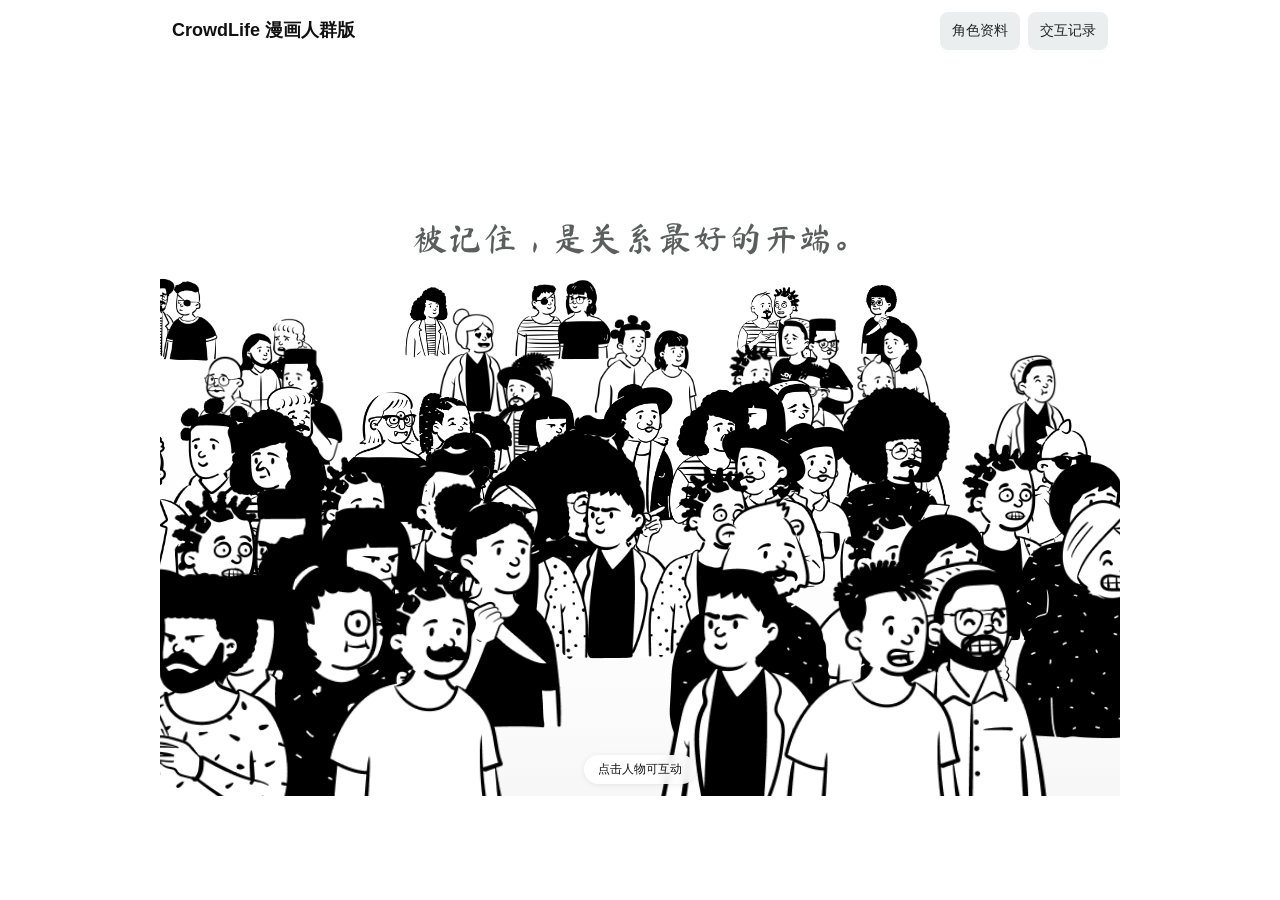
==== index.html @ c906ca4f "feat: PepiTalk V1 - AI crowd interaction social simulation H5 app Made-with: Cursor" ====
<!doctype html>
<html lang="zh-CN">
  <head>
    <meta charset="UTF-8" />
    <meta name="viewport" content="width=device-width, initial-scale=1.0, maximum-scale=1.0, user-scalable=no" />
    <title>CrowdLife H5 - V1 Prototype</title>
    <link rel="stylesheet" href="./styles.css" />
  </head>
  <body>
    <main class="app">
      <header class="topbar">
        <h1>CrowdLife 漫画人群版</h1>
        <div class="top-actions">
          <button id="profile-panel-btn" class="ghost-btn" type="button">角色资料</button>
          <button id="history-panel-btn" class="ghost-btn" type="button">交互记录</button>
        </div>
      </header>

      <section class="scene-wrap">
        <canvas id="crowd-canvas" aria-label="人群场景"></canvas>
        <div class="scene-hint">点击人物可互动</div>
        <div id="hero-quote" class="hero-quote"></div>
      </section>

      <section id="chat-modal" class="chat-modal hidden" aria-live="polite">
        <div class="chat-modal-card">
          <button id="chat-close-btn" class="ghost-btn chat-close" type="button">返回人群</button>
          <img id="chat-avatar" class="chat-avatar" alt="角色头像" />
          <div class="chat-meta">
            <strong id="chat-name">角色</strong>
            <p id="chat-traits" class="muted"></p>
          </div>
          <div id="memory-preview" class="memory-preview hidden"></div>
          <div id="chat-log" class="chat-log"></div>
          <div id="chat-status" class="chat-status hidden">正在回复...</div>

          <div id="quick-replies" class="quick-replies">
            <button type="button" class="quick-btn" data-msg="你好呀~">你好呀~</button>
            <button type="button" class="quick-btn" data-msg="最近在忙什么呢？">最近在忙什么</button>
            <button type="button" class="quick-btn" data-msg="能跟我讲讲你的故事吗？">讲讲你的故事</button>
            <button type="button" class="quick-btn" data-msg="今天心情怎么样？">今天心情如何</button>
            <button type="button" class="quick-btn" data-msg="有什么推荐的吗？">有什么推荐</button>
          </div>

          <form id="chat-form" class="chat-form">
            <input id="chat-input" type="text" placeholder="和 TA 说点什么..." autocomplete="off" />
            <button type="submit">发送</button>
          </form>
        </div>
      </section>

      <section id="history-panel" class="history-panel hidden">
        <div class="history-card">
          <div class="history-head">
            <h2>交互记录</h2>
            <button id="history-close-btn" class="ghost-btn" type="button">关闭</button>
          </div>
          <div id="history-list" class="history-list"></div>
        </div>
      </section>

      <section id="profile-panel" class="profile-panel hidden">
        <div class="profile-card">
          <div class="profile-head">
            <h2>角色资料面板</h2>
            <button id="profile-close-btn" class="ghost-btn" type="button">关闭</button>
          </div>
          <div class="profile-row">
            <input id="profile-query" type="text" placeholder="搜索角色名或职业" />
            <button id="profile-query-btn" type="button">查找</button>
          </div>
          <div id="profile-list" class="profile-list"></div>
          <div id="profile-detail" class="profile-detail"></div>
        </div>
      </section>
    </main>

    <script src="./main.js"></script>
  </body>
</html>
---- styles.css ----
@import url("https://fonts.googleapis.com/css2?family=Ma+Shan+Zheng&display=swap");

:root {
  color-scheme: light;
  --bg: #ffffff;
  --ink: #111;
  --panel: #ffffff;
  --muted: #737979;
}

* {
  box-sizing: border-box;
  scrollbar-width: none;
  -ms-overflow-style: none;
}

*::-webkit-scrollbar {
  display: none;
}

body {
  margin: 0;
  font-family: Tahoma, Arial, Roboto, "Helvetica Neue", sans-serif;
  background: var(--bg);
  color: var(--ink);
}

.app {
  max-width: 960px;
  margin: 0 auto;
  min-height: 100dvh;
  position: relative;
  overflow: hidden;
}

.topbar {
  display: flex;
  justify-content: space-between;
  align-items: center;
  flex-wrap: nowrap;
  padding: 12px;
  background: rgba(255, 255, 255, 0.55);
  backdrop-filter: blur(4px);
  position: sticky;
  top: 0;
  z-index: 5;
}

.top-actions {
  display: flex;
  gap: 8px;
  flex-shrink: 0;
}

h1 {
  margin: 0;
  font-size: 18px;
  white-space: nowrap;
  line-height: 1.2;
  overflow: hidden;
  text-overflow: ellipsis;
}

.scene-wrap {
  position: relative;
  height: calc(100dvh - 58px);
  width: 100%;
}

#crowd-canvas {
  display: block;
  width: 100%;
  height: 100%;
  touch-action: manipulation;
  background: #ffffff;
}

.scene-hint {
  position: absolute;
  top: auto;
  bottom: 12px;
  left: 50%;
  transform: translateX(-50%);
  background: rgba(255, 255, 255, 0.88);
  font-size: 12px;
  padding: 6px 14px;
  border-radius: 999px;
  z-index: 4;
  backdrop-filter: blur(4px);
  box-shadow: 0 1px 6px rgba(0,0,0,0.08);
}

.hero-quote {
  position: absolute;
  top: 21%;
  left: 50%;
  transform: translateX(-50%);
  width: min(92vw, 640px);
  text-align: center;
  font-family: "Ma Shan Zheng", Tahoma, Arial, sans-serif;
  font-size: clamp(20px, 4vw, 34px);
  color: rgba(32, 38, 37, 0.74);
  text-shadow: 0 1px 0 rgba(255, 255, 255, 0.6);
  pointer-events: none;
  line-height: 1.35;
  letter-spacing: 1px;
}


.chat-modal,
.history-panel,
.profile-panel {
  position: absolute;
  left: 0;
  right: 0;
  top: 0;
  bottom: 0;
  z-index: 10;
  display: flex;
  align-items: center;
  justify-content: center;
  padding: 12px;
}

.chat-modal-card {
  width: min(92vw, 620px);
  height: 90dvh;
  max-height: 90dvh;
  background: rgba(245, 245, 245, 0.92);
  border-radius: 10px;
  box-shadow: 0 8px 24px rgba(0, 0, 0, 0.14);
  padding: 14px;
  display: flex;
  flex-direction: column;
  gap: 8px;
  overflow: hidden;
}

.chat-header {
  display: flex;
  align-items: center;
  justify-content: space-between;
  gap: 8px;
}

.history-card {
  width: min(92vw, 620px);
  max-height: 88dvh;
  background: rgba(245, 245, 245, 0.96);
  border-radius: 10px;
  box-shadow: 0 8px 24px rgba(0, 0, 0, 0.14);
  padding: 14px;
  display: flex;
  flex-direction: column;
  gap: 10px;
  overflow: hidden;
}

.history-head {
  display: flex;
  align-items: center;
  justify-content: space-between;
}

.history-head h2 {
  margin: 0;
  font-size: 18px;
}

.history-list {
  flex: 1 1 0;
  min-height: 0;
  overflow-y: auto;
  display: flex;
  flex-direction: column;
  gap: 2px;
}

.history-item {
  display: flex;
  align-items: center;
  gap: 12px;
  padding: 10px 12px;
  border-radius: 10px;
  cursor: pointer;
  transition: background 0.15s ease;
}

.history-item:hover {
  background: rgba(0, 0, 0, 0.04);
}

.history-item:active {
  background: rgba(0, 0, 0, 0.07);
}

.history-avatar {
  width: 48px;
  height: 48px;
  border-radius: 50%;
  border: 1px solid #e0e0e0;
  object-fit: cover;
  background: #fff;
  flex-shrink: 0;
}

.history-info {
  flex: 1;
  min-width: 0;
}

.history-name {
  font-size: 15px;
  font-weight: 600;
  margin: 0;
  line-height: 1.3;
}

.history-preview {
  font-size: 12px;
  color: var(--muted);
  margin: 2px 0 0;
  white-space: nowrap;
  overflow: hidden;
  text-overflow: ellipsis;
}

.history-meta {
  flex-shrink: 0;
  text-align: right;
}

.history-count {
  font-size: 11px;
  color: var(--muted);
}

.history-empty {
  text-align: center;
  color: var(--muted);
  padding: 40px 20px;
  font-size: 14px;
  line-height: 1.6;
}

.chat-log {
  background: #f5f6f6;
  border-radius: 10px;
  padding: 10px 12px;
  flex: 1 1 0;
  min-height: 0;
  overflow-y: auto;
  overflow-x: hidden;
  font-size: 14px;
  line-height: 1.65;
  overflow-wrap: anywhere;
  word-break: break-word;
  -webkit-overflow-scrolling: touch;
}

.profile-list,
.profile-detail {
  background: #f5f6f6;
  border-radius: 10px;
  padding: 10px;
  min-height: 120px;
  max-height: 34dvh;
  overflow: auto;
  font-size: 14px;
  line-height: 1.65;
  overflow-wrap: anywhere;
  word-break: break-word;
}

.profile-card {
  width: min(92vw, 700px);
  background: rgba(245, 245, 245, 0.96);
  border-radius: 10px;
  box-shadow: 0 8px 24px rgba(0, 0, 0, 0.14);
  padding: 14px;
  min-height: min(76vh, 700px);
  display: flex;
  flex-direction: column;
  gap: 8px;
}

.profile-head,
.profile-row {
  display: flex;
  align-items: center;
  justify-content: space-between;
  gap: 8px;
}

.profile-head h2 {
  margin: 0;
  font-size: 18px;
}

.profile-list {
  min-height: 78px;
  max-height: 20dvh;
  display: flex;
  flex-wrap: wrap;
  gap: 6px;
  align-content: flex-start;
}

.profile-chip {
  background: #fff;
  border: 1px solid #d8dcdc;
  border-radius: 999px;
  padding: 6px 10px;
  font-size: 12px;
  cursor: pointer;
}

.profile-chip.active {
  border-color: #111;
  background: #f0f0f0;
}

.profile-detail {
  min-height: 220px;
  max-height: 34dvh;
  white-space: pre-wrap;
  line-height: 1.5;
}

.quick-replies {
  display: flex;
  gap: 6px;
  flex-wrap: wrap;
  flex-shrink: 0;
  padding: 2px 0;
}

.quick-btn {
  background: #f0f4ff;
  color: #3b5998;
  border: 1px solid #d4ddf7;
  border-radius: 999px;
  padding: 5px 12px;
  font-size: 12px;
  cursor: pointer;
  transition: all 0.2s ease;
  white-space: nowrap;
}

.quick-btn:hover {
  background: #dbe4ff;
  border-color: #98b0f0;
  transform: translateY(-1px);
  color: #2a4494;
}

.chat-form {
  display: flex;
  gap: 8px;
  flex-shrink: 0;
}

input {
  flex: 1;
  border: 1px solid #d6d9d9;
  border-radius: 8px;
  padding: 10px;
  outline: none;
}

button {
  border: 0;
  border-radius: 8px;
  background: #111;
  color: #fff;
  padding: 10px 12px;
  font-size: 14px;
  cursor: pointer;
  transition: transform 0.15s ease, opacity 0.15s ease;
}

button:hover {
  transform: translateY(-1px);
  opacity: 0.92;
}

.ghost-btn {
  background: #ebeeee;
  color: #232626;
}

.memory-preview {
  background: #eef2ff;
  color: #2a3180;
  border-radius: 8px;
  padding: 8px;
  font-size: 13px;
  flex-shrink: 0;
  overflow-wrap: anywhere;
  word-break: break-word;
}

.chat-avatar {
  width: 76px;
  height: 76px;
  margin: 2px auto 6px;
  border: 1px solid #d8dbdb;
  object-fit: cover;
  background: #fff;
  flex-shrink: 0;
}

.chat-meta {
  text-align: center;
  flex-shrink: 0;
}

.chat-close {
  align-self: flex-end;
  flex-shrink: 0;
}

.chat-status {
  background: #f0f4f4;
  color: #4a5252;
  border-radius: 8px;
  padding: 8px;
  font-size: 12px;
  flex-shrink: 0;
}

.muted {
  margin: 0;
  color: var(--muted);
  font-size: 12px;
}

.msg {
  margin: 0 0 14px 0;
  line-height: 1.7;
  letter-spacing: 0.2px;
  overflow-wrap: anywhere;
  word-break: break-word;
}

.msg-user {
  color: #1f3d8f;
}

.hidden {
  display: none;
}

@media (max-width: 768px) {
  .app {
    max-width: 430px;
  }

  .chat-modal-card,
  .history-card,
  .profile-card {
    width: 94vw;
  }

  .chat-modal-card {
    height: 92dvh;
    max-height: 92dvh;
  }

  .hero-quote {
    top: 18%;
  }

  /* Mobile readable but no overflow */
  h1 {
    font-size: 16px;
  }

  h2 {
    font-size: 18px;
  }

  .scene-hint {
    font-size: 13px;
    padding: 8px 12px;
  }

  button {
    font-size: 14px;
    padding: 9px 10px;
    white-space: nowrap;
  }

  input,
  .chat-log,
  .profile-list,
  .profile-detail {
    font-size: 14px;
  }

  .muted,
  .memory-preview,
  .chat-status,
  .profile-chip {
    font-size: 12px;
  }

  .top-actions {
    gap: 6px;
  }

  .chat-log {
    padding-right: 12px;
  }
}

@media (min-width: 769px) {
  .scene-wrap {
    height: calc(88dvh - 58px);
  }
}
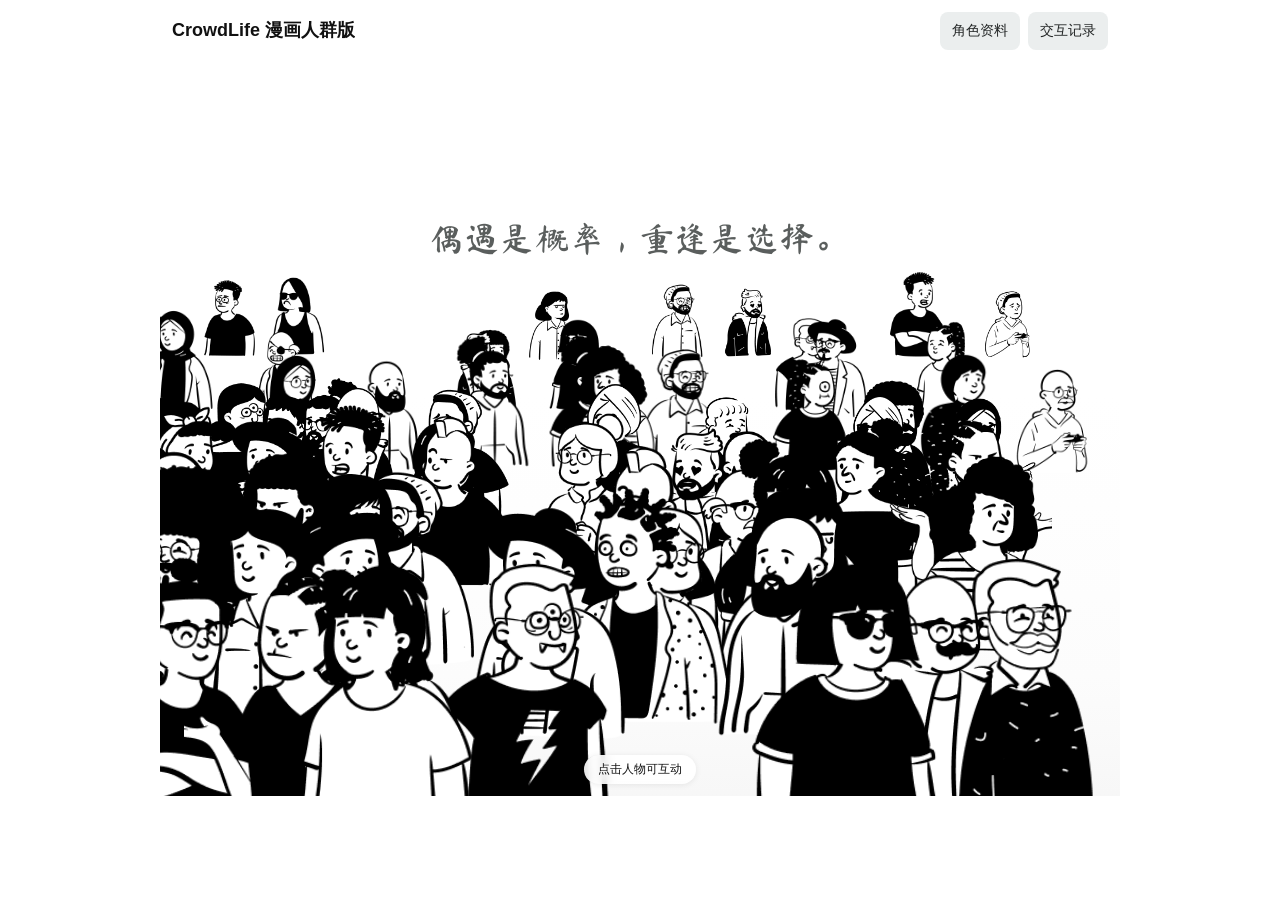
==== commit b5345e04: "feat: add Cloudflare deployment (Pages + Workers) and deploy script Made-with: Cursor" ====
--- a/index.html
+++ b/index.html
@@ -75,6 +75,10 @@
       </section>
     </main>
 
+    <script>
+      // Cloudflare Worker API address — set during deployment, empty for local dev
+      window.__PEPITALK_API__ = "";
+    </script>
     <script src="./main.js"></script>
   </body>
 </html>
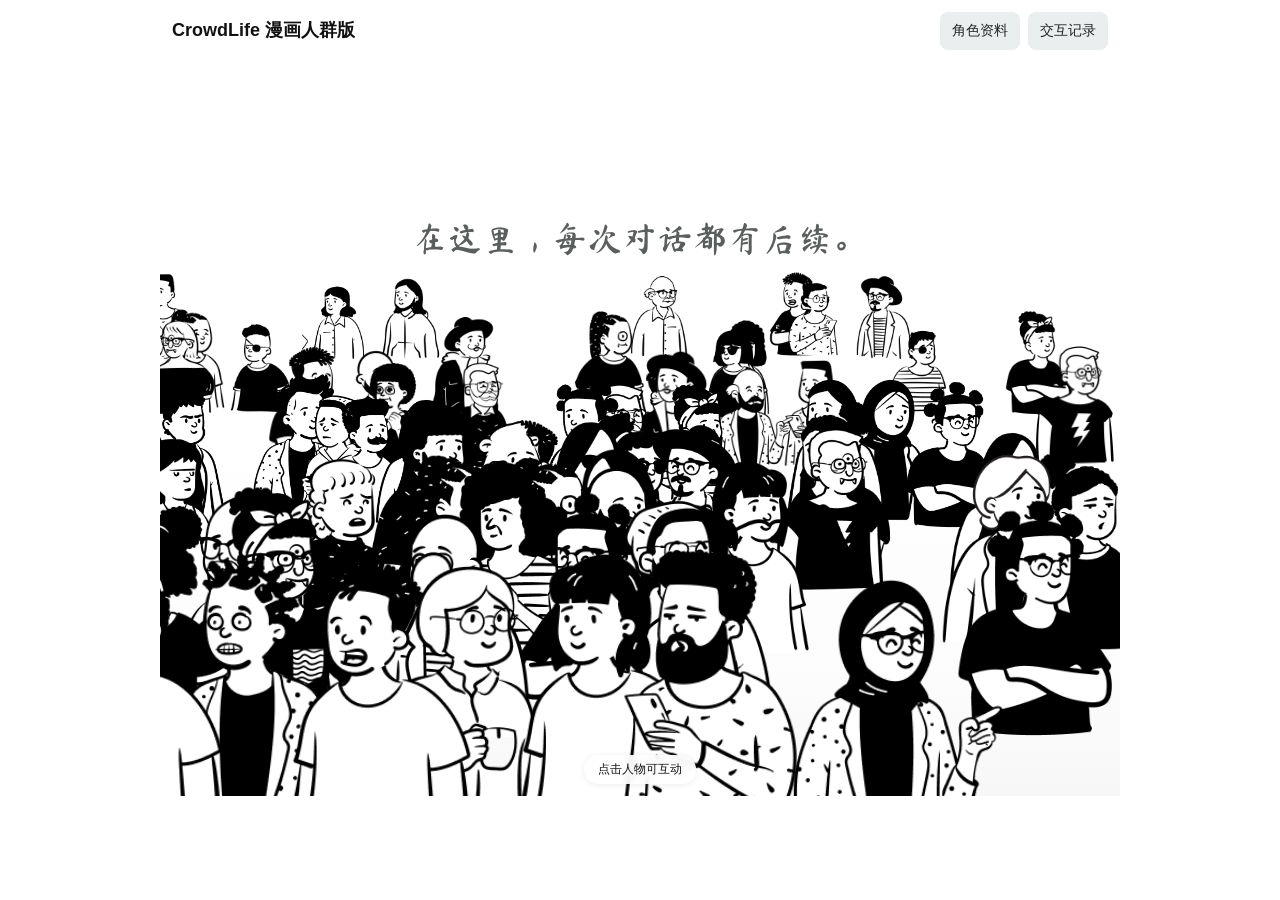
==== commit fcfb210a: "config: connect frontend to Cloudflare Worker API endpoint Made-with: Cursor" ====
--- a/index.html
+++ b/index.html
@@ -77,7 +77,7 @@
 
     <script>
       // Cloudflare Worker API address — set during deployment, empty for local dev
-      window.__PEPITALK_API__ = "";
+      window.__PEPITALK_API__ = "https://late-glitter-4fec.281426539.workers.dev";
     </script>
     <script src="./main.js"></script>
   </body>
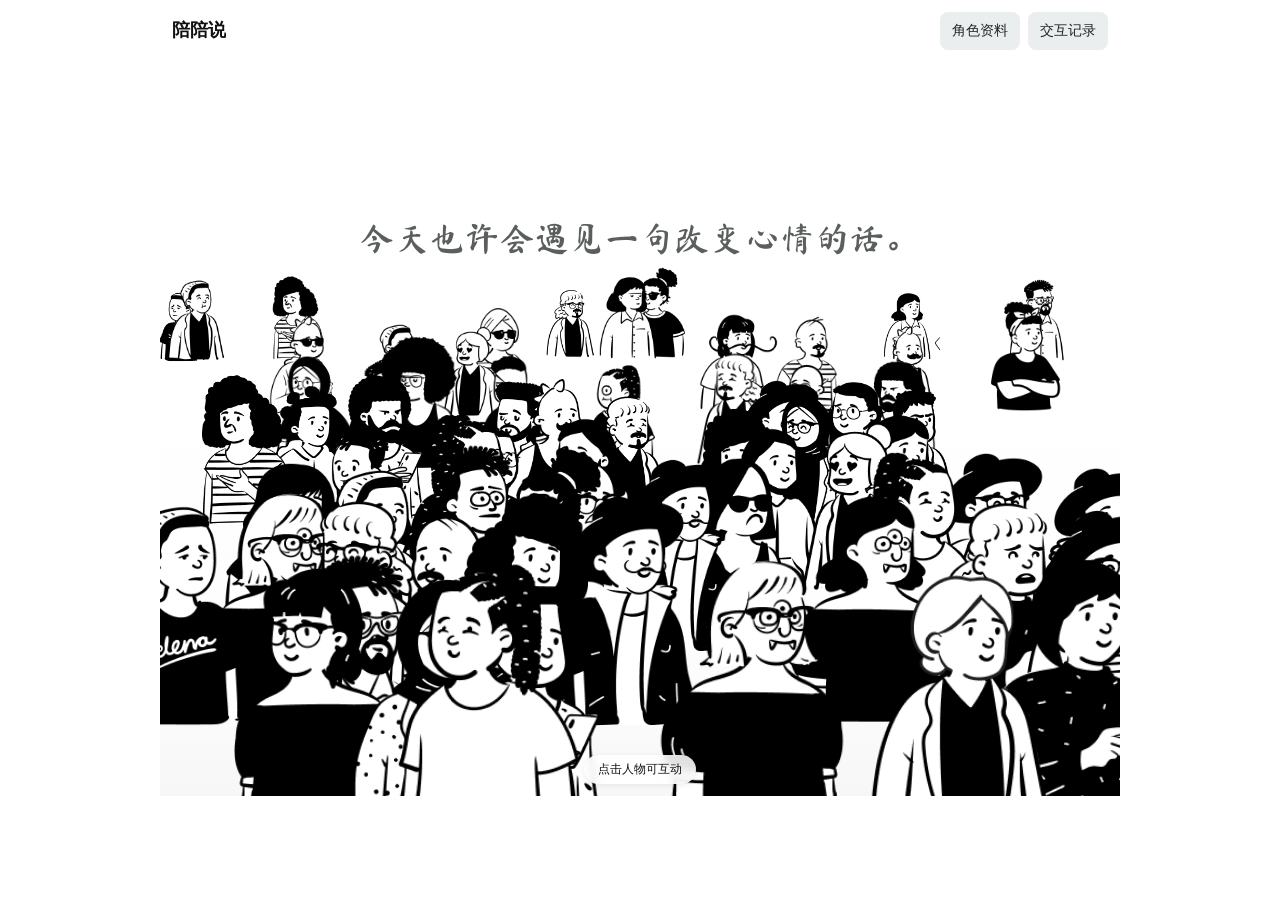
==== commit 41fe5b2c: "fix: history save, profile text visibility, speed boost, rename to PepiTalk Made-with: Cursor" ====
--- a/index.html
+++ b/index.html
@@ -3,13 +3,13 @@
   <head>
     <meta charset="UTF-8" />
     <meta name="viewport" content="width=device-width, initial-scale=1.0, maximum-scale=1.0, user-scalable=no" />
-    <title>CrowdLife H5 - V1 Prototype</title>
+    <title>陪陪说 PepiTalk</title>
     <link rel="stylesheet" href="./styles.css" />
   </head>
   <body>
     <main class="app">
       <header class="topbar">
-        <h1>CrowdLife 漫画人群版</h1>
+        <h1>陪陪说</h1>
         <div class="top-actions">
           <button id="profile-panel-btn" class="ghost-btn" type="button">角色资料</button>
           <button id="history-panel-btn" class="ghost-btn" type="button">交互记录</button>
--- a/styles.css
+++ b/styles.css
@@ -307,17 +307,20 @@
 }
 
 .profile-chip {
-  background: #fff;
-  border: 1px solid #d8dcdc;
+  background: #f5f5f5;
+  border: 1px solid #ccc;
   border-radius: 999px;
-  padding: 6px 10px;
-  font-size: 12px;
+  padding: 8px 14px;
+  font-size: 14px;
+  color: #333;
   cursor: pointer;
+  font-weight: 500;
 }
 
 .profile-chip.active {
-  border-color: #111;
-  background: #f0f0f0;
+  border-color: #333;
+  background: #e8e8e8;
+  color: #111;
 }
 
 .profile-detail {
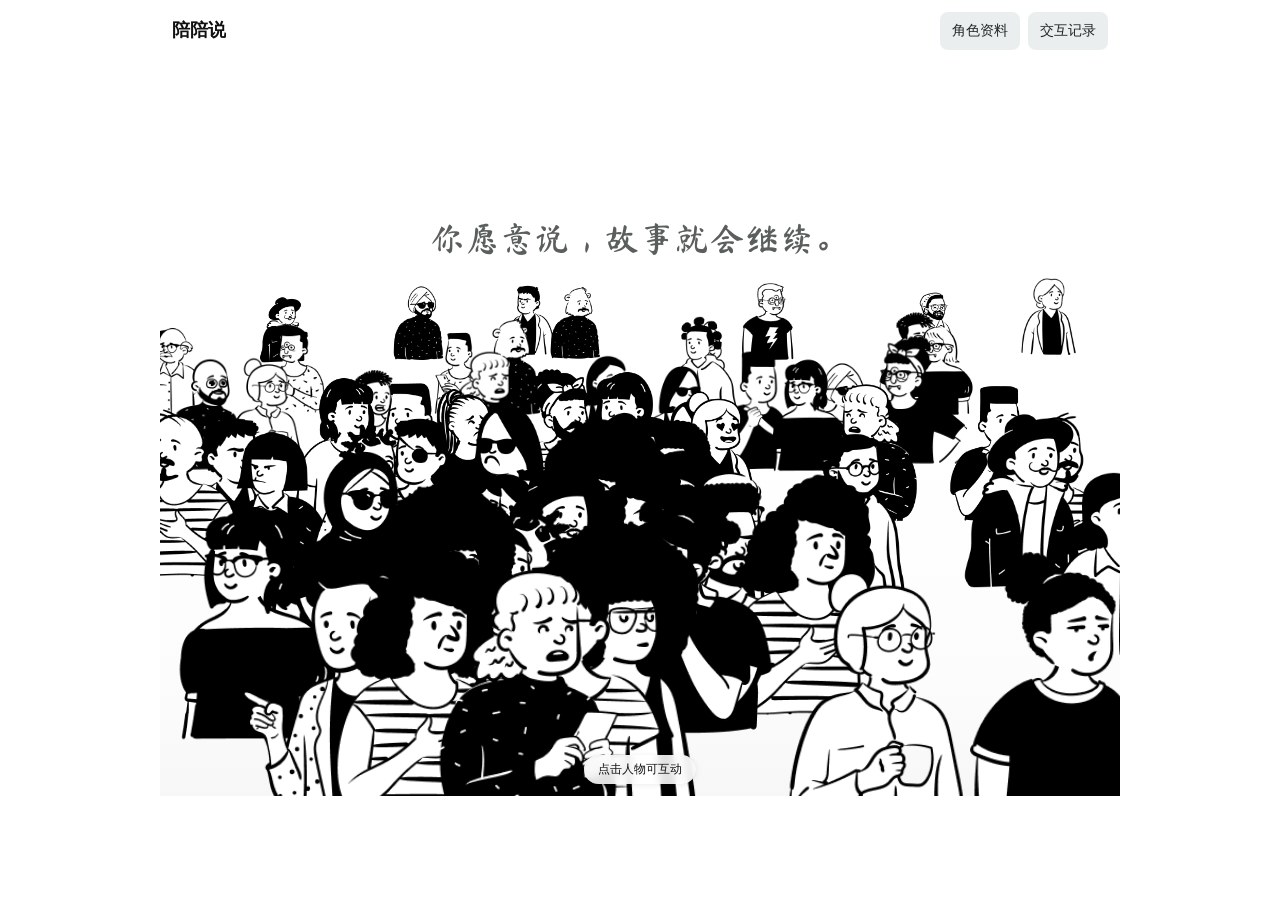
==== commit 355105b2: "feat: move API to Pages Functions for China mainland access Made-with: Cursor" ====
--- a/index.html
+++ b/index.html
@@ -76,8 +76,8 @@
     </main>
 
     <script>
-      // Cloudflare Worker API address — set during deployment, empty for local dev
-      window.__PEPITALK_API__ = "https://late-glitter-4fec.281426539.workers.dev";
+      // Empty = same domain (Pages Functions handles /api/chat)
+      window.__PEPITALK_API__ = "";
     </script>
     <script src="./main.js"></script>
   </body>
--- a/styles.css
+++ b/styles.css
@@ -145,11 +145,12 @@
 
 .history-card {
   width: min(92vw, 620px);
+  min-height: min(50vh, 380px);
   max-height: 88dvh;
-  background: rgba(245, 245, 245, 0.96);
-  border-radius: 10px;
+  background: rgba(255, 255, 255, 0.97);
+  border-radius: 14px;
   box-shadow: 0 8px 24px rgba(0, 0, 0, 0.14);
-  padding: 14px;
+  padding: 16px;
   display: flex;
   flex-direction: column;
   gap: 10px;
@@ -168,8 +169,8 @@
 }
 
 .history-list {
-  flex: 1 1 0;
-  min-height: 0;
+  flex: 1 1 auto;
+  min-height: 120px;
   overflow-y: auto;
   display: flex;
   flex-direction: column;
@@ -239,8 +240,9 @@
   text-align: center;
   color: var(--muted);
   padding: 40px 20px;
-  font-size: 14px;
-  line-height: 1.6;
+  font-size: 15px;
+  line-height: 1.8;
+  white-space: pre-line;
 }
 
 .chat-log {
@@ -251,8 +253,8 @@
   min-height: 0;
   overflow-y: auto;
   overflow-x: hidden;
-  font-size: 14px;
-  line-height: 1.65;
+  font-size: 16px;
+  line-height: 1.7;
   overflow-wrap: anywhere;
   word-break: break-word;
   -webkit-overflow-scrolling: touch;
@@ -343,8 +345,8 @@
   color: #3b5998;
   border: 1px solid #d4ddf7;
   border-radius: 999px;
-  padding: 5px 12px;
-  font-size: 12px;
+  padding: 7px 14px;
+  font-size: 14px;
   cursor: pointer;
   transition: all 0.2s ease;
   white-space: nowrap;
@@ -367,7 +369,8 @@
   flex: 1;
   border: 1px solid #d6d9d9;
   border-radius: 8px;
-  padding: 10px;
+  padding: 10px 12px;
+  font-size: 16px;
   outline: none;
 }
 
@@ -494,8 +497,15 @@
     white-space: nowrap;
   }
 
-  input,
-  .chat-log,
+  input {
+    font-size: 16px;
+  }
+
+  .chat-log {
+    font-size: 16px;
+    line-height: 1.75;
+  }
+
   .profile-list,
   .profile-detail {
     font-size: 14px;
@@ -503,9 +513,12 @@
 
   .muted,
   .memory-preview,
-  .chat-status,
+  .chat-status {
+    font-size: 13px;
+  }
+
   .profile-chip {
-    font-size: 12px;
+    font-size: 13px;
   }
 
   .top-actions {
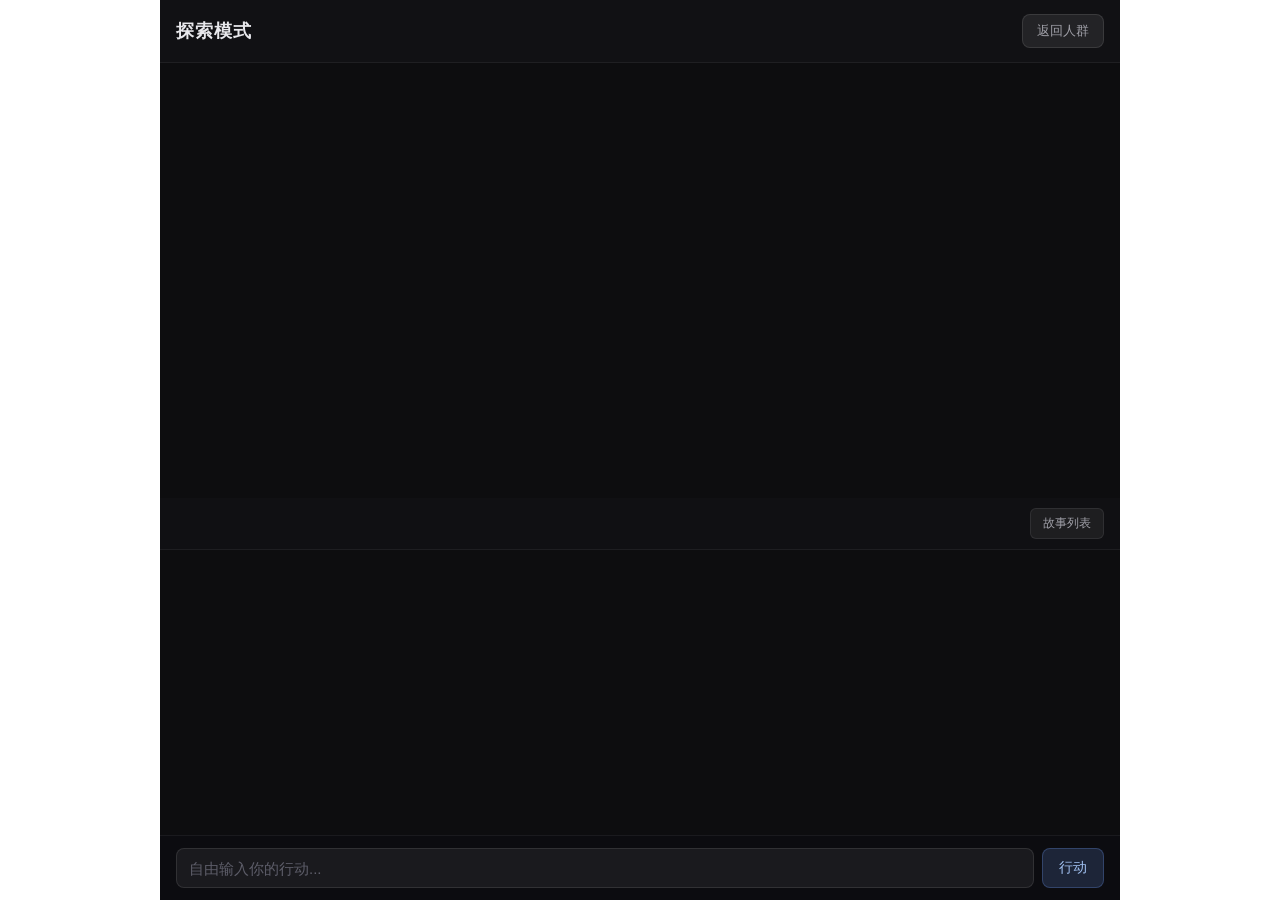
==== commit f5fb92c2: "feat: add explore mode (text adventure) and profile chat button Made-with: Cursor" ====
--- a/index.html
+++ b/index.html
@@ -5,6 +5,7 @@
     <meta name="viewport" content="width=device-width, initial-scale=1.0, maximum-scale=1.0, user-scalable=no" />
     <title>陪陪说 PepiTalk</title>
     <link rel="stylesheet" href="./styles.css" />
+    <link rel="stylesheet" href="./explore.css" />
   </head>
   <body>
     <main class="app">
@@ -13,6 +14,7 @@
         <div class="top-actions">
           <button id="profile-panel-btn" class="ghost-btn" type="button">角色资料</button>
           <button id="history-panel-btn" class="ghost-btn" type="button">交互记录</button>
+          <button id="explore-mode-btn" class="ghost-btn explore-trigger" type="button">探索模式</button>
         </div>
       </header>
 
@@ -73,6 +75,32 @@
           <div id="profile-detail" class="profile-detail"></div>
         </div>
       </section>
+
+      <section id="explore-panel" class="explore-panel hidden">
+        <div class="explore-container">
+          <div class="explore-header">
+            <h2>探索模式</h2>
+            <button id="explore-close-btn" class="explore-close-btn" type="button">返回人群</button>
+          </div>
+          <div id="explore-story-list" class="explore-story-list"></div>
+          <div id="explore-adventure" class="explore-adventure hidden">
+            <div class="explore-adv-header">
+              <div class="explore-adv-header-info">
+                <p id="explore-adv-title" class="explore-adv-title"></p>
+                <p id="explore-adv-act" class="explore-adv-act"></p>
+              </div>
+              <button id="explore-adv-back" class="explore-adv-back" type="button">故事列表</button>
+            </div>
+            <div id="explore-adv-log" class="explore-adv-log"></div>
+            <div id="explore-adv-choices" class="explore-adv-choices"></div>
+            <div id="explore-adv-status" class="explore-adv-status hidden"></div>
+            <form id="explore-adv-form" class="explore-adv-form">
+              <input id="explore-adv-input" type="text" placeholder="自由输入你的行动..." autocomplete="off" />
+              <button type="submit">行动</button>
+            </form>
+          </div>
+        </div>
+      </section>
     </main>
 
     <script>
@@ -80,5 +108,6 @@
       window.__PEPITALK_API__ = "";
     </script>
     <script src="./main.js"></script>
+    <script src="./explore.js"></script>
   </body>
 </html>
--- a/styles.css
+++ b/styles.css
@@ -332,6 +332,26 @@
   line-height: 1.5;
 }
 
+.profile-chat-btn {
+  display: block;
+  width: 100%;
+  margin-top: 14px;
+  padding: 12px;
+  background: #111;
+  color: #fff;
+  border: none;
+  border-radius: 10px;
+  font-size: 15px;
+  font-weight: 600;
+  cursor: pointer;
+  transition: all 0.2s ease;
+}
+
+.profile-chat-btn:hover {
+  background: #333;
+  transform: translateY(-1px);
+}
+
 .quick-replies {
   display: flex;
   gap: 6px;
@@ -395,6 +415,13 @@
   color: #232626;
 }
 
+.explore-trigger {
+  background: #1a1a2e;
+  color: #c0c8ff;
+  border: 1px solid rgba(120, 140, 220, 0.3);
+  font-weight: 600;
+}
+
 .memory-preview {
   background: #eef2ff;
   color: #2a3180;
--- a/explore.css
+++ b/explore.css
@@ -0,0 +1,367 @@
+.explore-panel {
+  position: absolute;
+  left: 0;
+  right: 0;
+  top: 0;
+  bottom: 0;
+  z-index: 12;
+  display: flex;
+  align-items: center;
+  justify-content: center;
+  padding: 0;
+  background: #0d0d0f;
+}
+
+.explore-container {
+  width: 100%;
+  height: 100dvh;
+  max-width: 960px;
+  background: #0d0d0f;
+  display: flex;
+  flex-direction: column;
+  overflow: hidden;
+}
+
+.explore-header {
+  display: flex;
+  align-items: center;
+  justify-content: space-between;
+  padding: 14px 16px;
+  background: rgba(18, 18, 22, 0.95);
+  backdrop-filter: blur(8px);
+  border-bottom: 1px solid rgba(255, 255, 255, 0.06);
+  flex-shrink: 0;
+}
+
+.explore-header h2 {
+  margin: 0;
+  font-size: 18px;
+  color: #e8e8ec;
+  font-weight: 700;
+  letter-spacing: 1px;
+}
+
+.explore-close-btn {
+  background: rgba(255, 255, 255, 0.08) !important;
+  color: #a0a0a8 !important;
+  border: 1px solid rgba(255, 255, 255, 0.1) !important;
+  padding: 7px 14px !important;
+  font-size: 13px !important;
+  border-radius: 8px !important;
+}
+
+.explore-close-btn:hover {
+  background: rgba(255, 255, 255, 0.14) !important;
+  color: #e0e0e0 !important;
+}
+
+.explore-story-list {
+  flex: 1;
+  overflow-y: auto;
+  padding: 16px;
+  display: flex;
+  flex-direction: column;
+  gap: 14px;
+}
+
+.explore-story-card {
+  background: linear-gradient(135deg, var(--story-color, #1a1a2e) 0%, rgba(20, 20, 30, 0.95) 100%);
+  border-radius: 14px;
+  padding: 18px 16px;
+  cursor: pointer;
+  display: flex;
+  gap: 14px;
+  align-items: flex-start;
+  border: 1px solid rgba(255, 255, 255, 0.06);
+  transition: transform 0.2s ease, box-shadow 0.2s ease;
+}
+
+.explore-story-card:hover {
+  transform: translateY(-2px);
+  box-shadow: 0 8px 28px rgba(0, 0, 0, 0.4);
+  border-color: rgba(255, 255, 255, 0.12);
+}
+
+.explore-story-card.locked {
+  opacity: 0.45;
+  cursor: not-allowed;
+  filter: grayscale(0.4);
+}
+
+.explore-story-card.locked:hover {
+  transform: none;
+  box-shadow: none;
+}
+
+.explore-card-icon {
+  font-size: 32px;
+  flex-shrink: 0;
+  width: 48px;
+  height: 48px;
+  display: flex;
+  align-items: center;
+  justify-content: center;
+  background: rgba(255, 255, 255, 0.06);
+  border-radius: 12px;
+}
+
+.explore-card-body {
+  flex: 1;
+  min-width: 0;
+}
+
+.explore-card-title {
+  font-size: 17px;
+  font-weight: 700;
+  color: #f0f0f4;
+  margin-bottom: 4px;
+}
+
+.explore-card-type {
+  font-size: 12px;
+  color: rgba(200, 200, 220, 0.65);
+  margin-bottom: 8px;
+  letter-spacing: 0.5px;
+}
+
+.explore-card-synopsis {
+  font-size: 13px;
+  color: rgba(220, 220, 235, 0.78);
+  line-height: 1.65;
+  margin-bottom: 6px;
+}
+
+.explore-card-npcs {
+  font-size: 12px;
+  color: rgba(180, 180, 200, 0.55);
+  margin-bottom: 4px;
+}
+
+.explore-card-status {
+  font-size: 12px;
+  color: rgba(160, 200, 255, 0.75);
+  font-weight: 500;
+}
+
+/* Adventure UI */
+.explore-adventure {
+  flex: 1;
+  display: flex;
+  flex-direction: column;
+  overflow: hidden;
+}
+
+.explore-adv-header {
+  display: flex;
+  align-items: center;
+  justify-content: space-between;
+  padding: 10px 16px;
+  background: rgba(16, 16, 20, 0.95);
+  border-bottom: 1px solid rgba(255, 255, 255, 0.06);
+  flex-shrink: 0;
+}
+
+.explore-adv-header-info {
+  flex: 1;
+  min-width: 0;
+}
+
+.explore-adv-title {
+  font-size: 16px;
+  font-weight: 700;
+  color: #e0e0e8;
+  margin: 0;
+}
+
+.explore-adv-act {
+  font-size: 12px;
+  color: rgba(180, 180, 200, 0.6);
+  margin: 2px 0 0;
+}
+
+.explore-adv-back {
+  background: rgba(255, 255, 255, 0.06) !important;
+  color: #a0a0a8 !important;
+  padding: 6px 12px !important;
+  font-size: 12px !important;
+  border-radius: 6px !important;
+  border: 1px solid rgba(255, 255, 255, 0.08) !important;
+  flex-shrink: 0;
+}
+
+.explore-adv-log {
+  flex: 1;
+  overflow-y: auto;
+  padding: 16px;
+  display: flex;
+  flex-direction: column;
+  gap: 16px;
+  -webkit-overflow-scrolling: touch;
+}
+
+.explore-msg {
+  font-size: 15px;
+  line-height: 1.8;
+  overflow-wrap: anywhere;
+  word-break: break-word;
+}
+
+.explore-narrator {
+  color: rgba(220, 220, 235, 0.88);
+  padding: 14px 16px;
+  background: rgba(255, 255, 255, 0.03);
+  border-radius: 10px;
+  border-left: 3px solid rgba(120, 120, 180, 0.3);
+}
+
+.explore-user {
+  color: #7eb8ff;
+  font-weight: 500;
+  padding: 8px 14px;
+  background: rgba(100, 140, 220, 0.08);
+  border-radius: 8px;
+  align-self: flex-end;
+  max-width: 85%;
+}
+
+.explore-tag {
+  display: inline-block;
+  font-size: 11px;
+  font-weight: 600;
+  letter-spacing: 0.5px;
+  padding: 2px 8px;
+  border-radius: 4px;
+  margin-right: 6px;
+  vertical-align: middle;
+}
+
+.scene-tag {
+  background: rgba(100, 100, 180, 0.2);
+  color: #a0a0e0;
+}
+
+.clue-tag {
+  background: rgba(255, 200, 80, 0.15);
+  color: #d4a850;
+}
+
+.dialog-tag {
+  background: rgba(80, 200, 160, 0.15);
+  color: #60c0a0;
+}
+
+.explore-adv-choices {
+  display: flex;
+  flex-direction: column;
+  gap: 8px;
+  padding: 0 16px;
+  flex-shrink: 0;
+}
+
+.explore-choice-btn {
+  width: 100%;
+  text-align: left;
+  padding: 12px 16px !important;
+  background: rgba(255, 255, 255, 0.04) !important;
+  color: #c8c8d8 !important;
+  border: 1px solid rgba(255, 255, 255, 0.1) !important;
+  border-radius: 10px !important;
+  font-size: 14px !important;
+  line-height: 1.5 !important;
+  cursor: pointer;
+  transition: all 0.2s ease;
+}
+
+.explore-choice-btn:hover {
+  background: rgba(100, 140, 220, 0.12) !important;
+  border-color: rgba(120, 160, 240, 0.3) !important;
+  color: #e0e0f0 !important;
+  transform: translateX(4px) !important;
+}
+
+.explore-adv-form {
+  display: flex;
+  gap: 8px;
+  padding: 12px 16px;
+  flex-shrink: 0;
+  border-top: 1px solid rgba(255, 255, 255, 0.06);
+  background: rgba(12, 12, 16, 0.95);
+}
+
+.explore-adv-form input {
+  flex: 1;
+  background: rgba(255, 255, 255, 0.06);
+  border: 1px solid rgba(255, 255, 255, 0.1);
+  color: #e0e0e8;
+  border-radius: 8px;
+  padding: 10px 12px;
+  font-size: 15px;
+}
+
+.explore-adv-form input::placeholder {
+  color: rgba(160, 160, 180, 0.5);
+}
+
+.explore-adv-form button {
+  background: rgba(100, 140, 220, 0.2) !important;
+  color: #a0c0f0 !important;
+  border: 1px solid rgba(100, 140, 220, 0.3) !important;
+  padding: 10px 16px !important;
+  font-size: 14px !important;
+}
+
+.explore-adv-form button:hover {
+  background: rgba(100, 140, 220, 0.35) !important;
+}
+
+.explore-adv-status {
+  text-align: center;
+  color: rgba(160, 180, 220, 0.6);
+  font-size: 13px;
+  padding: 8px;
+  flex-shrink: 0;
+}
+
+@media (max-width: 768px) {
+  .explore-story-list {
+    padding: 12px;
+    gap: 10px;
+  }
+
+  .explore-story-card {
+    padding: 14px 12px;
+  }
+
+  .explore-card-icon {
+    font-size: 26px;
+    width: 40px;
+    height: 40px;
+  }
+
+  .explore-card-title {
+    font-size: 15px;
+  }
+
+  .explore-card-synopsis {
+    font-size: 13px;
+  }
+
+  .explore-adv-log {
+    padding: 12px;
+    gap: 12px;
+  }
+
+  .explore-msg {
+    font-size: 15px;
+    line-height: 1.75;
+  }
+
+  .explore-narrator {
+    padding: 12px;
+  }
+
+  .explore-choice-btn {
+    font-size: 14px !important;
+    padding: 11px 14px !important;
+  }
+}
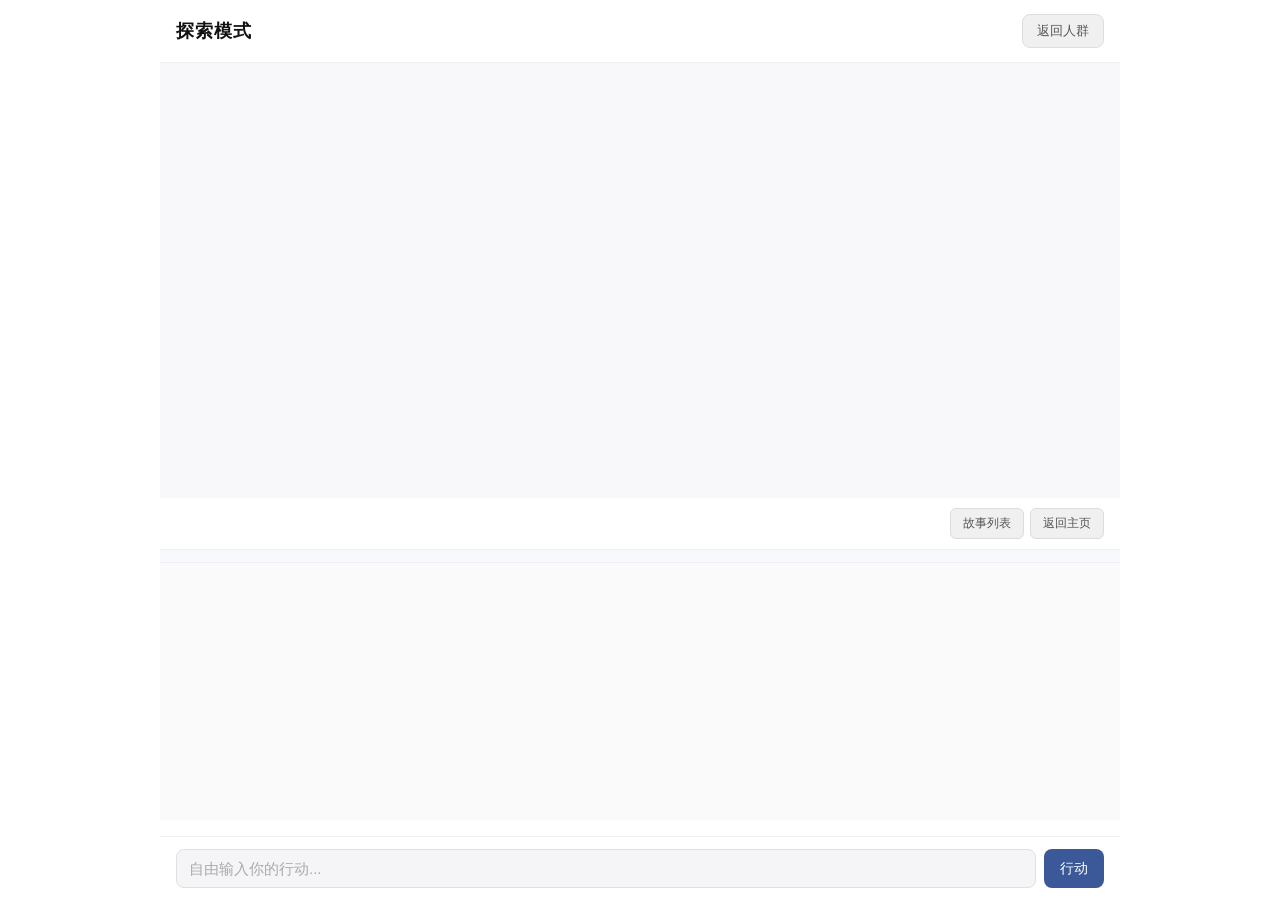
==== commit dd14de2e: "feat: redesign explore mode with story detail page and improved navigation Made-with: Cursor" ====
--- a/index.html
+++ b/index.html
@@ -82,15 +82,23 @@
             <h2>探索模式</h2>
             <button id="explore-close-btn" class="explore-close-btn" type="button">返回人群</button>
           </div>
+
           <div id="explore-story-list" class="explore-story-list"></div>
+
+          <div id="explore-detail" class="explore-detail hidden"></div>
+
           <div id="explore-adventure" class="explore-adventure hidden">
             <div class="explore-adv-header">
               <div class="explore-adv-header-info">
                 <p id="explore-adv-title" class="explore-adv-title"></p>
                 <p id="explore-adv-act" class="explore-adv-act"></p>
               </div>
-              <button id="explore-adv-back" class="explore-adv-back" type="button">故事列表</button>
+              <div class="explore-adv-nav">
+                <button id="explore-adv-back" class="explore-adv-back" type="button">故事列表</button>
+                <button id="explore-adv-home" class="explore-adv-back" type="button">返回主页</button>
+              </div>
             </div>
+            <div id="explore-adv-status-bar" class="explore-adv-status-bar"></div>
             <div id="explore-adv-log" class="explore-adv-log"></div>
             <div id="explore-adv-choices" class="explore-adv-choices"></div>
             <div id="explore-adv-status" class="explore-adv-status hidden"></div>
--- a/styles.css
+++ b/styles.css
@@ -416,9 +416,9 @@
 }
 
 .explore-trigger {
-  background: #1a1a2e;
-  color: #c0c8ff;
-  border: 1px solid rgba(120, 140, 220, 0.3);
+  background: #f0f4ff;
+  color: #3b5998;
+  border: 1px solid #d4ddf7;
   font-weight: 600;
 }
 
--- a/explore.css
+++ b/explore.css
@@ -9,14 +9,14 @@
   align-items: center;
   justify-content: center;
   padding: 0;
-  background: #0d0d0f;
+  background: #f8f8fa;
 }
 
 .explore-container {
   width: 100%;
   height: 100dvh;
   max-width: 960px;
-  background: #0d0d0f;
+  background: #f8f8fa;
   display: flex;
   flex-direction: column;
   overflow: hidden;
@@ -27,81 +27,75 @@
   align-items: center;
   justify-content: space-between;
   padding: 14px 16px;
-  background: rgba(18, 18, 22, 0.95);
+  background: rgba(255, 255, 255, 0.92);
   backdrop-filter: blur(8px);
-  border-bottom: 1px solid rgba(255, 255, 255, 0.06);
+  border-bottom: 1px solid rgba(0, 0, 0, 0.06);
   flex-shrink: 0;
 }
 
 .explore-header h2 {
   margin: 0;
   font-size: 18px;
-  color: #e8e8ec;
+  color: #111;
   font-weight: 700;
   letter-spacing: 1px;
 }
 
 .explore-close-btn {
-  background: rgba(255, 255, 255, 0.08) !important;
-  color: #a0a0a8 !important;
-  border: 1px solid rgba(255, 255, 255, 0.1) !important;
+  background: #f0f0f0 !important;
+  color: #555 !important;
+  border: 1px solid #ddd !important;
   padding: 7px 14px !important;
   font-size: 13px !important;
   border-radius: 8px !important;
 }
 
 .explore-close-btn:hover {
-  background: rgba(255, 255, 255, 0.14) !important;
-  color: #e0e0e0 !important;
-}
-
+  background: #e8e8e8 !important;
+  color: #333 !important;
+}
+
+/* ====== Story List ====== */
 .explore-story-list {
   flex: 1;
   overflow-y: auto;
   padding: 16px;
   display: flex;
   flex-direction: column;
-  gap: 14px;
+  gap: 12px;
 }
 
 .explore-story-card {
-  background: linear-gradient(135deg, var(--story-color, #1a1a2e) 0%, rgba(20, 20, 30, 0.95) 100%);
+  background: #fff;
   border-radius: 14px;
-  padding: 18px 16px;
-  cursor: pointer;
+  padding: 16px 14px;
   display: flex;
   gap: 14px;
   align-items: flex-start;
-  border: 1px solid rgba(255, 255, 255, 0.06);
+  border: 1px solid rgba(0, 0, 0, 0.06);
+  box-shadow: 0 2px 8px rgba(0, 0, 0, 0.04);
   transition: transform 0.2s ease, box-shadow 0.2s ease;
 }
 
 .explore-story-card:hover {
-  transform: translateY(-2px);
-  box-shadow: 0 8px 28px rgba(0, 0, 0, 0.4);
-  border-color: rgba(255, 255, 255, 0.12);
+  box-shadow: 0 4px 16px rgba(0, 0, 0, 0.07);
 }
 
 .explore-story-card.locked {
   opacity: 0.45;
   cursor: not-allowed;
-  filter: grayscale(0.4);
-}
-
-.explore-story-card.locked:hover {
-  transform: none;
-  box-shadow: none;
+  filter: grayscale(0.3);
 }
 
 .explore-card-icon {
-  font-size: 32px;
+  font-size: 28px;
   flex-shrink: 0;
   width: 48px;
   height: 48px;
   display: flex;
   align-items: center;
   justify-content: center;
-  background: rgba(255, 255, 255, 0.06);
+  background: #f5f5f7;
   border-radius: 12px;
 }
 
@@ -111,44 +105,189 @@
 }
 
 .explore-card-title {
-  font-size: 17px;
+  font-size: 16px;
   font-weight: 700;
-  color: #f0f0f4;
-  margin-bottom: 4px;
+  color: #111;
+  margin-bottom: 3px;
 }
 
 .explore-card-type {
   font-size: 12px;
-  color: rgba(200, 200, 220, 0.65);
-  margin-bottom: 8px;
+  color: #999;
+  margin-bottom: 4px;
   letter-spacing: 0.5px;
-}
-
-.explore-card-synopsis {
-  font-size: 13px;
-  color: rgba(220, 220, 235, 0.78);
-  line-height: 1.65;
-  margin-bottom: 6px;
-}
-
-.explore-card-npcs {
-  font-size: 12px;
-  color: rgba(180, 180, 200, 0.55);
-  margin-bottom: 4px;
 }
 
 .explore-card-status {
   font-size: 12px;
-  color: rgba(160, 200, 255, 0.75);
+  color: #3b5998;
   font-weight: 500;
-}
-
-/* Adventure UI */
+  margin-bottom: 8px;
+}
+
+.explore-card-actions {
+  display: flex;
+  gap: 8px;
+  margin-top: 6px;
+}
+
+.explore-btn-detail,
+.explore-btn-start {
+  padding: 7px 14px !important;
+  font-size: 13px !important;
+  border-radius: 8px !important;
+  cursor: pointer;
+  font-weight: 600;
+  transition: all 0.2s ease;
+  border: none !important;
+}
+
+.explore-btn-detail {
+  background: #f0f0f3 !important;
+  color: #555 !important;
+  border: 1px solid #e0e0e0 !important;
+}
+
+.explore-btn-detail:hover {
+  background: #e6e6ea !important;
+  color: #333 !important;
+}
+
+.explore-btn-start {
+  background: #3b5998 !important;
+  color: #fff !important;
+}
+
+.explore-btn-start:hover {
+  background: #2d4373 !important;
+}
+
+/* ====== Story Detail ====== */
+.explore-detail {
+  flex: 1;
+  overflow-y: auto;
+  padding: 16px;
+}
+
+.detail-card {
+  background: #fff;
+  border-radius: 16px;
+  padding: 24px 20px;
+  border: 1px solid rgba(0, 0, 0, 0.06);
+  box-shadow: 0 2px 12px rgba(0, 0, 0, 0.04);
+}
+
+.detail-back-btn {
+  background: none !important;
+  border: none !important;
+  color: #3b5998 !important;
+  font-size: 14px !important;
+  padding: 0 0 12px !important;
+  cursor: pointer;
+  font-weight: 500;
+}
+
+.detail-back-btn:hover {
+  color: #2d4373 !important;
+}
+
+.detail-icon {
+  font-size: 42px;
+  text-align: center;
+  margin-bottom: 10px;
+}
+
+.detail-title {
+  text-align: center;
+  font-size: 22px;
+  font-weight: 700;
+  color: #111;
+  margin: 0 0 6px;
+}
+
+.detail-meta {
+  text-align: center;
+  font-size: 13px;
+  color: #999;
+  margin-bottom: 20px;
+  letter-spacing: 0.5px;
+}
+
+.detail-section {
+  margin-bottom: 16px;
+}
+
+.detail-label {
+  font-size: 13px;
+  font-weight: 600;
+  color: #888;
+  text-transform: uppercase;
+  letter-spacing: 1px;
+  margin-bottom: 6px;
+}
+
+.detail-text {
+  font-size: 15px;
+  color: #333;
+  line-height: 1.7;
+  margin: 0;
+}
+
+.detail-acts {
+  display: flex;
+  flex-direction: column;
+  gap: 6px;
+}
+
+.detail-act-item {
+  display: flex;
+  align-items: center;
+  gap: 10px;
+  font-size: 14px;
+  color: #444;
+  padding: 6px 0;
+}
+
+.detail-act-num {
+  width: 24px;
+  height: 24px;
+  border-radius: 50%;
+  background: #f0f0f3;
+  display: flex;
+  align-items: center;
+  justify-content: center;
+  font-size: 12px;
+  font-weight: 600;
+  color: #666;
+  flex-shrink: 0;
+}
+
+.detail-explore-btn {
+  display: block;
+  width: 100%;
+  margin-top: 20px;
+  padding: 14px !important;
+  background: #3b5998 !important;
+  color: #fff !important;
+  border: none !important;
+  border-radius: 12px !important;
+  font-size: 16px !important;
+  font-weight: 700;
+  cursor: pointer;
+  transition: background 0.2s;
+}
+
+.detail-explore-btn:hover {
+  background: #2d4373 !important;
+}
+
+/* ====== Adventure UI ====== */
 .explore-adventure {
   flex: 1;
   display: flex;
   flex-direction: column;
   overflow: hidden;
+  background: #fff;
 }
 
 .explore-adv-header {
@@ -156,9 +295,10 @@
   align-items: center;
   justify-content: space-between;
   padding: 10px 16px;
-  background: rgba(16, 16, 20, 0.95);
-  border-bottom: 1px solid rgba(255, 255, 255, 0.06);
-  flex-shrink: 0;
+  background: rgba(255, 255, 255, 0.95);
+  border-bottom: 1px solid rgba(0, 0, 0, 0.06);
+  flex-shrink: 0;
+  gap: 8px;
 }
 
 .explore-adv-header-info {
@@ -169,34 +309,85 @@
 .explore-adv-title {
   font-size: 16px;
   font-weight: 700;
-  color: #e0e0e8;
+  color: #111;
   margin: 0;
 }
 
 .explore-adv-act {
   font-size: 12px;
-  color: rgba(180, 180, 200, 0.6);
+  color: #999;
   margin: 2px 0 0;
 }
 
+.explore-adv-nav {
+  display: flex;
+  gap: 6px;
+  flex-shrink: 0;
+}
+
 .explore-adv-back {
-  background: rgba(255, 255, 255, 0.06) !important;
-  color: #a0a0a8 !important;
+  background: #f0f0f0 !important;
+  color: #555 !important;
   padding: 6px 12px !important;
   font-size: 12px !important;
   border-radius: 6px !important;
-  border: 1px solid rgba(255, 255, 255, 0.08) !important;
-  flex-shrink: 0;
-}
-
+  border: 1px solid #ddd !important;
+  cursor: pointer;
+}
+
+.explore-adv-back:hover {
+  background: #e5e5e5 !important;
+  color: #333 !important;
+}
+
+/* Status Bar */
+.explore-adv-status-bar {
+  display: flex;
+  align-items: center;
+  justify-content: space-between;
+  padding: 6px 16px;
+  background: #f8f9fc;
+  border-bottom: 1px solid rgba(0, 0, 0, 0.04);
+  flex-shrink: 0;
+  font-size: 12px;
+  color: #888;
+}
+
+.status-progress {
+  display: flex;
+  align-items: center;
+  gap: 6px;
+}
+
+.status-dot {
+  font-size: 10px;
+  color: #ccc;
+}
+
+.status-dot.done {
+  color: #50a060;
+}
+
+.status-dot.current {
+  color: #3b5998;
+  font-size: 12px;
+}
+
+.status-info {
+  font-size: 11px;
+  color: #aaa;
+}
+
+/* Adventure Log */
 .explore-adv-log {
   flex: 1;
   overflow-y: auto;
   padding: 16px;
   display: flex;
   flex-direction: column;
-  gap: 16px;
+  gap: 14px;
   -webkit-overflow-scrolling: touch;
+  background: #fafafa;
 }
 
 .explore-msg {
@@ -207,19 +398,20 @@
 }
 
 .explore-narrator {
-  color: rgba(220, 220, 235, 0.88);
+  color: #333;
   padding: 14px 16px;
-  background: rgba(255, 255, 255, 0.03);
+  background: #fff;
+  border-radius: 12px;
+  border-left: 3px solid #c0c0d0;
+  box-shadow: 0 1px 4px rgba(0, 0, 0, 0.04);
+}
+
+.explore-user {
+  color: #1f3d8f;
+  font-weight: 500;
+  padding: 10px 14px;
+  background: #eef2ff;
   border-radius: 10px;
-  border-left: 3px solid rgba(120, 120, 180, 0.3);
-}
-
-.explore-user {
-  color: #7eb8ff;
-  font-weight: 500;
-  padding: 8px 14px;
-  background: rgba(100, 140, 220, 0.08);
-  border-radius: 8px;
   align-self: flex-end;
   max-width: 85%;
 }
@@ -236,25 +428,26 @@
 }
 
 .scene-tag {
-  background: rgba(100, 100, 180, 0.2);
-  color: #a0a0e0;
+  background: #eef0ff;
+  color: #5060a0;
 }
 
 .clue-tag {
-  background: rgba(255, 200, 80, 0.15);
-  color: #d4a850;
+  background: #fff8e8;
+  color: #b08830;
 }
 
 .dialog-tag {
-  background: rgba(80, 200, 160, 0.15);
-  color: #60c0a0;
-}
-
+  background: #e8f8f0;
+  color: #308060;
+}
+
+/* Choices */
 .explore-adv-choices {
   display: flex;
   flex-direction: column;
   gap: 8px;
-  padding: 0 16px;
+  padding: 8px 16px;
   flex-shrink: 0;
 }
 
@@ -262,66 +455,72 @@
   width: 100%;
   text-align: left;
   padding: 12px 16px !important;
-  background: rgba(255, 255, 255, 0.04) !important;
-  color: #c8c8d8 !important;
-  border: 1px solid rgba(255, 255, 255, 0.1) !important;
+  background: #fff !important;
+  color: #333 !important;
+  border: 1px solid #e0e0e0 !important;
   border-radius: 10px !important;
   font-size: 14px !important;
   line-height: 1.5 !important;
   cursor: pointer;
   transition: all 0.2s ease;
+  box-shadow: 0 1px 3px rgba(0, 0, 0, 0.04);
 }
 
 .explore-choice-btn:hover {
-  background: rgba(100, 140, 220, 0.12) !important;
-  border-color: rgba(120, 160, 240, 0.3) !important;
-  color: #e0e0f0 !important;
+  background: #f0f4ff !important;
+  border-color: #b0c0e8 !important;
+  color: #1a3080 !important;
   transform: translateX(4px) !important;
-}
-
+  box-shadow: 0 2px 8px rgba(0, 0, 0, 0.06) !important;
+}
+
+/* Input Form */
 .explore-adv-form {
   display: flex;
   gap: 8px;
   padding: 12px 16px;
   flex-shrink: 0;
-  border-top: 1px solid rgba(255, 255, 255, 0.06);
-  background: rgba(12, 12, 16, 0.95);
+  border-top: 1px solid rgba(0, 0, 0, 0.06);
+  background: #fff;
 }
 
 .explore-adv-form input {
   flex: 1;
-  background: rgba(255, 255, 255, 0.06);
-  border: 1px solid rgba(255, 255, 255, 0.1);
-  color: #e0e0e8;
+  background: #f5f5f7;
+  border: 1px solid #e0e0e0;
+  color: #333;
   border-radius: 8px;
   padding: 10px 12px;
   font-size: 15px;
 }
 
 .explore-adv-form input::placeholder {
-  color: rgba(160, 160, 180, 0.5);
+  color: #aaa;
 }
 
 .explore-adv-form button {
-  background: rgba(100, 140, 220, 0.2) !important;
-  color: #a0c0f0 !important;
-  border: 1px solid rgba(100, 140, 220, 0.3) !important;
+  background: #3b5998 !important;
+  color: #fff !important;
+  border: none !important;
   padding: 10px 16px !important;
   font-size: 14px !important;
+  border-radius: 8px !important;
+  cursor: pointer;
 }
 
 .explore-adv-form button:hover {
-  background: rgba(100, 140, 220, 0.35) !important;
+  background: #2d4373 !important;
 }
 
 .explore-adv-status {
   text-align: center;
-  color: rgba(160, 180, 220, 0.6);
+  color: #999;
   font-size: 13px;
   padding: 8px;
   flex-shrink: 0;
 }
 
+/* ====== Mobile ====== */
 @media (max-width: 768px) {
   .explore-story-list {
     padding: 12px;
@@ -333,7 +532,7 @@
   }
 
   .explore-card-icon {
-    font-size: 26px;
+    font-size: 24px;
     width: 40px;
     height: 40px;
   }
@@ -342,8 +541,22 @@
     font-size: 15px;
   }
 
-  .explore-card-synopsis {
-    font-size: 13px;
+  .explore-card-actions {
+    flex-wrap: wrap;
+  }
+
+  .explore-btn-detail,
+  .explore-btn-start {
+    padding: 8px 12px !important;
+    font-size: 13px !important;
+  }
+
+  .detail-card {
+    padding: 18px 14px;
+  }
+
+  .detail-title {
+    font-size: 20px;
   }
 
   .explore-adv-log {
@@ -364,4 +577,14 @@
     font-size: 14px !important;
     padding: 11px 14px !important;
   }
-}
+
+  .explore-adv-nav {
+    flex-direction: column;
+    gap: 4px;
+  }
+
+  .explore-adv-back {
+    font-size: 11px !important;
+    padding: 5px 10px !important;
+  }
+}
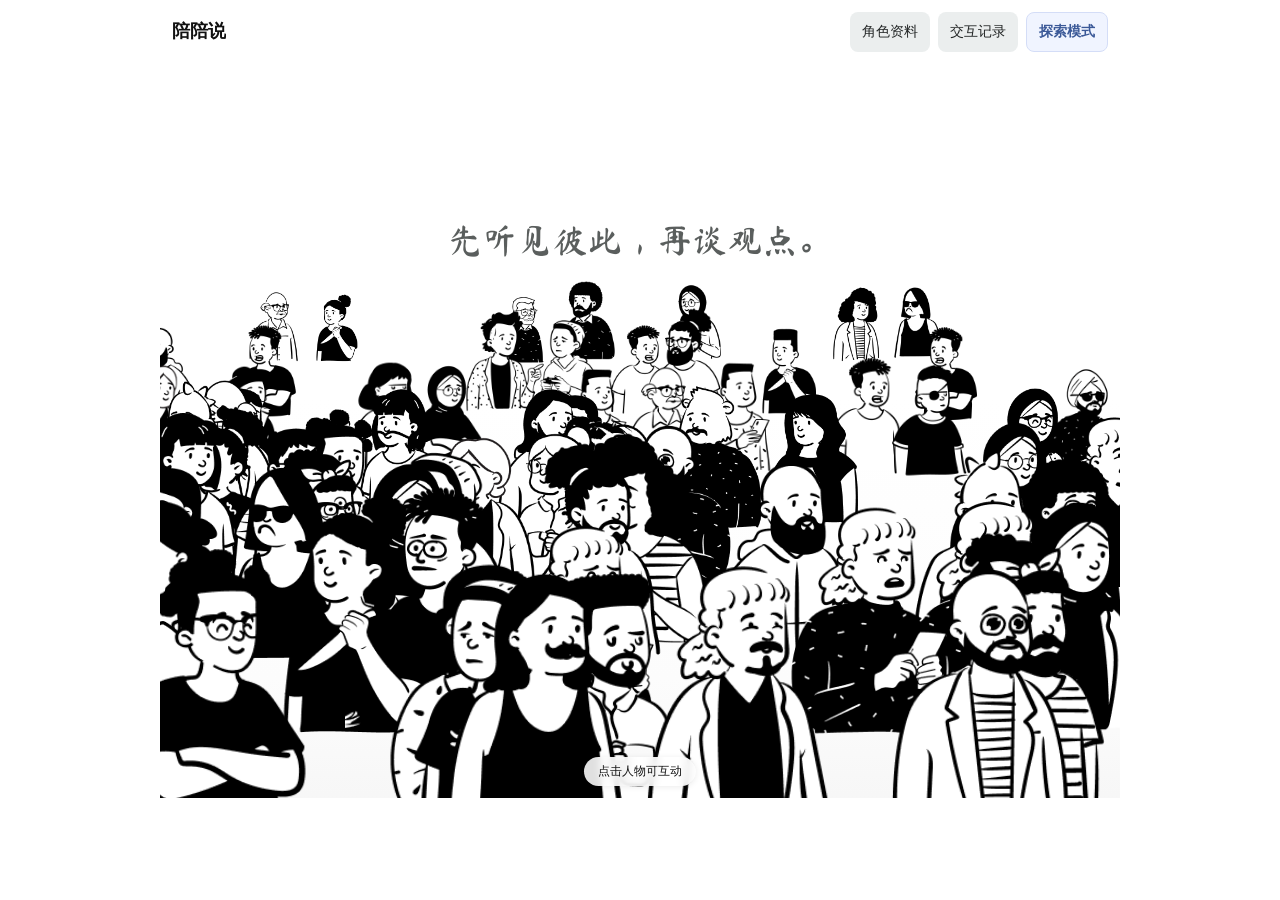
==== commit a30e0e49: "feat: profile btn fixed bottom, NPC avatars in story list, immersive multi-voice prompts Made-with: " ====
--- a/index.html
+++ b/index.html
@@ -73,6 +73,7 @@
           </div>
           <div id="profile-list" class="profile-list"></div>
           <div id="profile-detail" class="profile-detail"></div>
+          <div id="profile-action-bar" class="profile-action-bar hidden"></div>
         </div>
       </section>
 
--- a/styles.css
+++ b/styles.css
@@ -332,10 +332,16 @@
   line-height: 1.5;
 }
 
+.profile-action-bar {
+  flex-shrink: 0;
+  padding: 10px 0 0;
+  border-top: 1px solid rgba(0, 0, 0, 0.08);
+  margin-top: 8px;
+}
+
 .profile-chat-btn {
   display: block;
   width: 100%;
-  margin-top: 14px;
   padding: 12px;
   background: #111;
   color: #fff;
--- a/explore.css
+++ b/explore.css
@@ -87,16 +87,22 @@
   filter: grayscale(0.3);
 }
 
-.explore-card-icon {
-  font-size: 28px;
-  flex-shrink: 0;
-  width: 48px;
-  height: 48px;
-  display: flex;
-  align-items: center;
-  justify-content: center;
-  background: #f5f5f7;
-  border-radius: 12px;
+.explore-card-avatars {
+  display: flex;
+  flex-direction: column;
+  align-items: center;
+  gap: 4px;
+  flex-shrink: 0;
+  padding-left: 8px;
+}
+
+.explore-card-avatar {
+  width: 36px;
+  height: 36px;
+  border-radius: 50%;
+  object-fit: cover;
+  border: 2px solid #f0f0f3;
+  box-shadow: 0 1px 3px rgba(0, 0, 0, 0.08);
 }
 
 .explore-card-body {
@@ -402,7 +408,6 @@
   padding: 14px 16px;
   background: #fff;
   border-radius: 12px;
-  border-left: 3px solid #c0c0d0;
   box-shadow: 0 1px 4px rgba(0, 0, 0, 0.04);
 }
 
@@ -520,6 +525,15 @@
   flex-shrink: 0;
 }
 
+/* ====== Hidden override (explore.css loads after styles.css) ====== */
+.explore-panel.hidden,
+.explore-story-list.hidden,
+.explore-detail.hidden,
+.explore-adventure.hidden,
+.explore-adv-status.hidden {
+  display: none !important;
+}
+
 /* ====== Mobile ====== */
 @media (max-width: 768px) {
   .explore-story-list {
